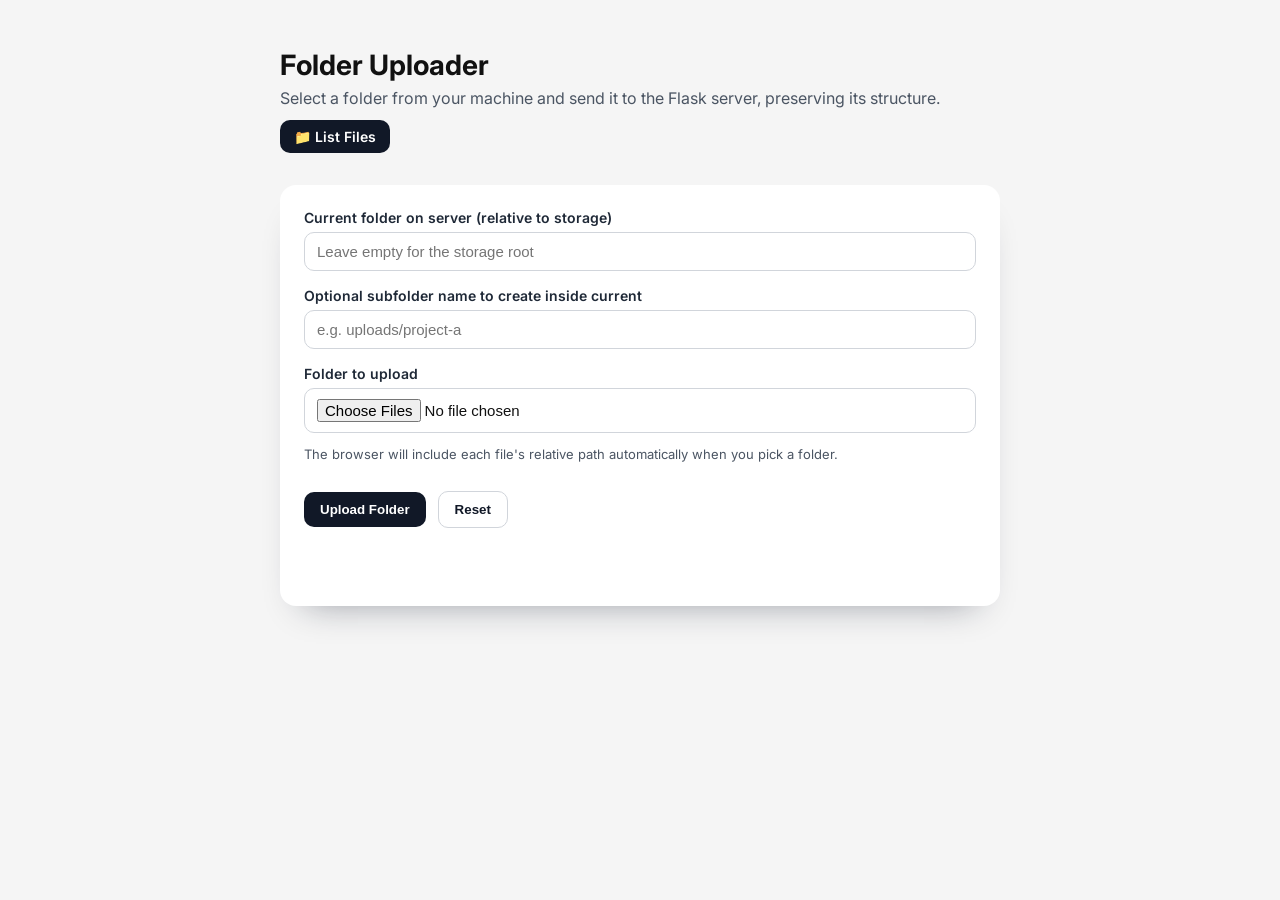
==== templates/index.html @ ddaa5363 "first commit" ====
<!doctype html>
<html lang="en">
<head>
<meta charset="utf-8" />
<meta name="viewport" content="width=device-width, initial-scale=1" />
<title>Flask Folder Transfer</title>
<link rel="preconnect" href="https://fonts.googleapis.com">
<link rel="preconnect" href="https://fonts.gstatic.com" crossorigin>
<link href="https://fonts.googleapis.com/css2?family=Inter:wght@400;600&display=swap" rel="stylesheet">
<style>
:root {
    color-scheme: light dark;
    font-family: 'Inter', system-ui, -apple-system, BlinkMacSystemFont, "Segoe UI", sans-serif;
}
body {
    margin: 0;
    min-height: 100vh;
    background: #f5f5f5;
    color: #111;
}
main {
    max-width: 720px;
    margin: 0 auto;
    padding: 48px 24px 64px;
}
section {
    background: #fff;
    border-radius: 16px;
    padding: 24px;
    box-shadow: 0 20px 35px -24px rgba(15, 23, 42, 0.45);
}
label {
    display: block;
    font-size: 14px;
    margin-bottom: 6px;
    font-weight: 600;
    color: #1f2937;
}
input[type="text"],
input[type="file"] {
    width: 100%;
    padding: 10px 12px;
    border-radius: 10px;
    border: 1px solid #d1d5db;
    font-size: 15px;
    box-sizing: border-box;
}
button {
    display: inline-flex;
    align-items: center;
    justify-content: center;
    gap: 8px;
    background: #111827;
    color: #fff;
    border: none;
    border-radius: 10px;
    padding: 10px 16px;
    font-weight: 600;
    cursor: pointer;
}
button:disabled {
    opacity: 0.45;
    cursor: not-allowed;
}
progress {
    appearance: none;
    width: 100%;
    height: 14px;
    border-radius: 10px;
    overflow: hidden;
    background-color: #e5e7eb;
}
progress::-webkit-progress-bar {
    background-color: #e5e7eb;
}
progress::-webkit-progress-value {
    background-color: #111827;
}
progress::-moz-progress-bar {
    background-color: #111827;
}
#status {
    margin-top: 16px;
    font-size: 14px;
    min-height: 18px;
}
.success {
    color: #065f46;
}
.error {
    color: #b91c1c;
}
code {
    background: #111827;
    color: #f9fafb;
    padding: 2px 6px;
    border-radius: 6px;
    font-size: 0.85em;
}
.small-text {
    font-size: 13px;
    color: #4b5563;
}
</style>
</head>
<body>
<main>
<header style="margin-bottom: 32px;">
<h1 style="margin: 0; font-size: 28px;">Folder Uploader</h1>
<p style="margin: 6px 0 0; color: #4b5563;">Select a folder from your machine and send it to the Flask server, preserving its structure.</p>
<nav style="margin-top: 12px; display: flex; gap: 12px;">
  <a href="/files" style="display: inline-flex; align-items: center; justify-content: center; gap: 6px; padding: 8px 14px; border-radius: 10px; background: #111827; color: #fff; text-decoration: none; font-size: 14px; font-weight: 600;">📁 List Files</a>
</nav>
</header>
<section>
<form id="folderForm">
<div style="display: grid; gap: 16px;">
<div>
<label for="currentPath">Current folder on server (relative to storage)</label>
<input id="currentPath" name="current" type="text" placeholder="Leave empty for the storage root" />
</div>
<div>
<label for="targetPath">Optional subfolder name to create inside current</label>
<input id="targetPath" name="target" type="text" placeholder="e.g. uploads/project-a" />
</div>
<div>
<label for="folderInput">Folder to upload</label>
<input id="folderInput" name="folder" type="file" webkitdirectory directory multiple required />
<p class="small-text">The browser will include each file's relative path automatically when you pick a folder.</p>
</div>
<div style="display: flex; align-items: center; gap: 12px;">
<button id="submitButton" type="submit">Upload Folder</button>
<button type="button" id="resetButton" style="background: transparent; color: #111827; border: 1px solid #d1d5db;">Reset</button>
</div>
</div>
</form>
<div id="progressWrapper" style="display: none; margin-top: 18px;">
<progress id="progressBar" value="0" max="100"></progress>
<div id="progressPercent" class="small-text" style="margin-top: 6px;">0%</div>
<div id="progressDetails" class="small-text" style="margin-top: 4px;"></div>
</div>
<div id="status"></div>
<div id="summary" style="margin-top: 20px; font-size: 14px; color: #1f2937;"></div>
</section>
</main>
<script>
const form = document.getElementById('folderForm');
const folderInput = document.getElementById('folderInput');
const currentPath = document.getElementById('currentPath');
const targetPath = document.getElementById('targetPath');
const statusEl = document.getElementById('status');
const submitButton = document.getElementById('submitButton');
const resetButton = document.getElementById('resetButton');
const summaryEl = document.getElementById('summary');
const progressWrapper = document.getElementById('progressWrapper');
const progressBar = document.getElementById('progressBar');
const progressPercent = document.getElementById('progressPercent');
const progressDetails = document.getElementById('progressDetails');

function setStatus(message, isError = false) {
    statusEl.textContent = message;
    statusEl.className = isError ? 'error' : 'success';
}

function resetProgress() {
    progressBar.value = 0;
    progressPercent.textContent = '0%';
    progressDetails.textContent = '';
    progressWrapper.style.display = 'none';
}

function clearSummary() {
    summaryEl.textContent = '';
}

function formatBytes(bytes) {
    if (!Number.isFinite(bytes) || bytes <= 0) {
        return '0 B';
    }
    const units = ['B', 'KB', 'MB', 'GB', 'TB'];
    let index = 0;
    let value = bytes;
    while (value >= 1024 && index < units.length - 1) {
        value /= 1024;
        index += 1;
    }
    const decimals = index === 0 ? 0 : 1;
    return `${value.toFixed(decimals)} ${units[index]}`;
}

function formatDuration(ms) {
    if (!Number.isFinite(ms) || ms < 0) {
        return '0s';
    }
    const totalSeconds = Math.max(0, Math.floor(ms / 1000));
    const minutes = Math.floor(totalSeconds / 60);
    const seconds = totalSeconds % 60;
    if (minutes > 0) {
        return `${minutes}m ${seconds}s`;
    }
    return `${seconds}s`;
}

function formatSpeed(bytesPerSecond) {
    if (!Number.isFinite(bytesPerSecond) || bytesPerSecond <= 0) {
        return '0 B/s';
    }
    const units = ['B/s', 'KB/s', 'MB/s', 'GB/s', 'TB/s'];
    let index = 0;
    let value = bytesPerSecond;
    while (value >= 1024 && index < units.length - 1) {
        value /= 1024;
        index += 1;
    }
    const decimals = index === 0 ? 0 : 1;
    return `${value.toFixed(decimals)} ${units[index]}`;
}

resetButton.addEventListener('click', () => {
    form.reset();
    folderInput.value = '';
    setStatus('');
    clearSummary();
    resetProgress();
});

form.addEventListener('submit', (event) => {
    event.preventDefault();

    if (!folderInput.files || folderInput.files.length === 0) {
        setStatus('Pick a folder to upload.', true);
        return;
    }

    const files = Array.from(folderInput.files);
    const totalFiles = files.length;
    const totalBytes = files.reduce((acc, file) => acc + file.size, 0);

    const formData = new FormData();
    formData.append('current', currentPath.value.trim());
    formData.append('target', targetPath.value.trim());

    for (const file of files) {
        const relPath = file.webkitRelativePath || file.name;
        formData.append('files', file, file.name);
        formData.append('paths', relPath);
    }

    submitButton.disabled = true;
    setStatus(`Preparing ${totalFiles} files (${formatBytes(totalBytes)})...`);
    clearSummary();
    progressWrapper.style.display = 'block';
    progressBar.value = 0;
    progressPercent.textContent = '0%';
    progressDetails.textContent = `0 of ${totalFiles} files | 0 B of ${formatBytes(totalBytes)} | Speed 0 B/s | Elapsed 0s | ETA calculating...`;

    const xhr = new XMLHttpRequest();
    xhr.open('POST', '/upload_folder');

    const startedAt = performance.now();

    xhr.upload.onprogress = (event) => {
        const elapsedMs = performance.now() - startedAt;
        const loadedBytes = event.loaded;
        const speed = elapsedMs > 0 ? loadedBytes / (elapsedMs / 1000) : 0;
        const remainingBytes = Math.max(0, totalBytes - loadedBytes);
        const etaMs = speed > 0 ? (remainingBytes / speed) * 1000 : null;

        if (event.lengthComputable) {
            const percent = Math.round((event.loaded / event.total) * 100);
            progressBar.value = percent;
            progressPercent.textContent = `${percent}%`;
        } else {
            progressPercent.textContent = 'Uploading...';
        }

        const estimatedFiles = totalBytes > 0 ? Math.min(totalFiles, Math.ceil((loadedBytes / totalBytes) * totalFiles)) : 0;
        const etaLabel = etaMs !== null ? formatDuration(etaMs) : 'calculating...';
        progressDetails.textContent = `${estimatedFiles} of ${totalFiles} files | ${formatBytes(loadedBytes)} of ${formatBytes(totalBytes)} | Speed ${formatSpeed(speed)} | Elapsed ${formatDuration(elapsedMs)} | ETA ${etaLabel}`;
    };

    xhr.onload = () => {
        submitButton.disabled = false;

        if (xhr.status >= 200 && xhr.status < 300) {
            try {
                const payload = JSON.parse(xhr.responseText);
                setStatus(`Uploaded ${payload.saved} files successfully.`);
                const targetDescription = payload.target ? `storage/${payload.target}` : 'storage/';
                const serverDurationMs = Number(payload.duration) * 1000;
                const serverBytes = Number(payload.bytes);
                const averageSpeed = serverDurationMs > 0 ? formatSpeed(serverBytes / (serverDurationMs / 1000)) : '0 B/s';
                progressBar.value = 100;
                progressPercent.textContent = '100%';
                const elapsed = performance.now() - startedAt;
                progressDetails.textContent = `${payload.saved} of ${totalFiles} files | ${formatBytes(serverBytes)} of ${formatBytes(totalBytes)} | Speed ${averageSpeed} | Elapsed ${formatDuration(elapsed)}`;
                summaryEl.innerHTML = `Files saved under <code>${targetDescription}</code>.<br>Total transferred: ${formatBytes(serverBytes)} in ${formatDuration(serverDurationMs)} (avg ${averageSpeed}).`;
            } catch (error) {
                console.error(error);
                setStatus('Upload finished but response could not be parsed.', true);
            }
        } else {
            setStatus(xhr.responseText || `Upload failed with status ${xhr.status}.`, true);
        }
    };

    xhr.onerror = () => {
        submitButton.disabled = false;
        setStatus('Upload failed due to a network error.', true);
    };

    xhr.onabort = () => {
        submitButton.disabled = false;
        setStatus('Upload was cancelled.', true);
    };

    xhr.send(formData);
});
</script>
</body>
</html>
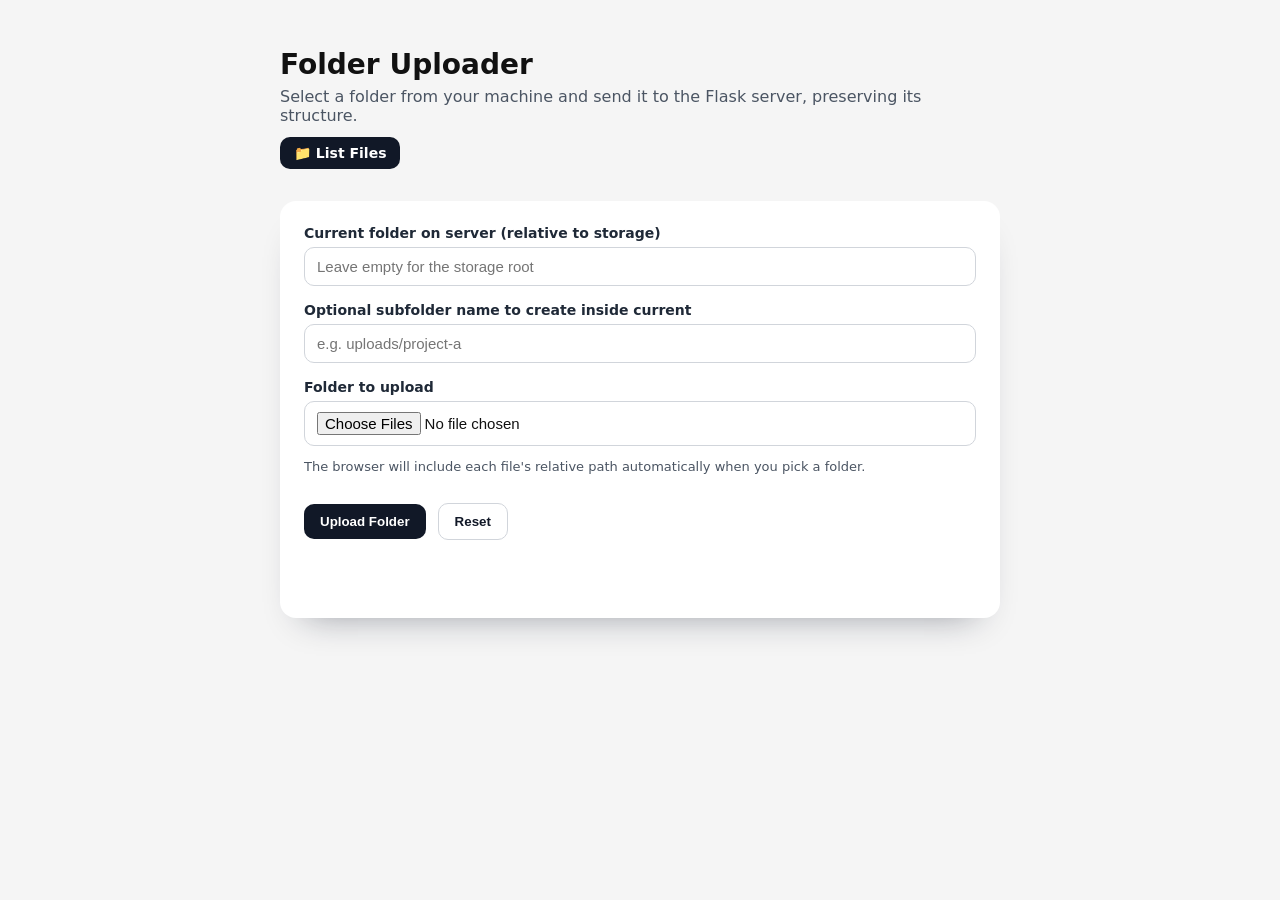
==== commit 3369b208: "Self-host Inter font for offline use Replace Google Fonts CDN links with a locally vendored Inter wo" ====
--- a/templates/index.html
+++ b/templates/index.html
@@ -4,9 +4,7 @@
 <meta charset="utf-8" />
 <meta name="viewport" content="width=device-width, initial-scale=1" />
 <title>Flask Folder Transfer</title>
-<link rel="preconnect" href="https://fonts.googleapis.com">
-<link rel="preconnect" href="https://fonts.gstatic.com" crossorigin>
-<link href="https://fonts.googleapis.com/css2?family=Inter:wght@400;600&display=swap" rel="stylesheet">
+<link rel="stylesheet" href="{{ url_for('static', filename='css/fonts.css') }}">
 <style>
 :root {
     color-scheme: light dark;
